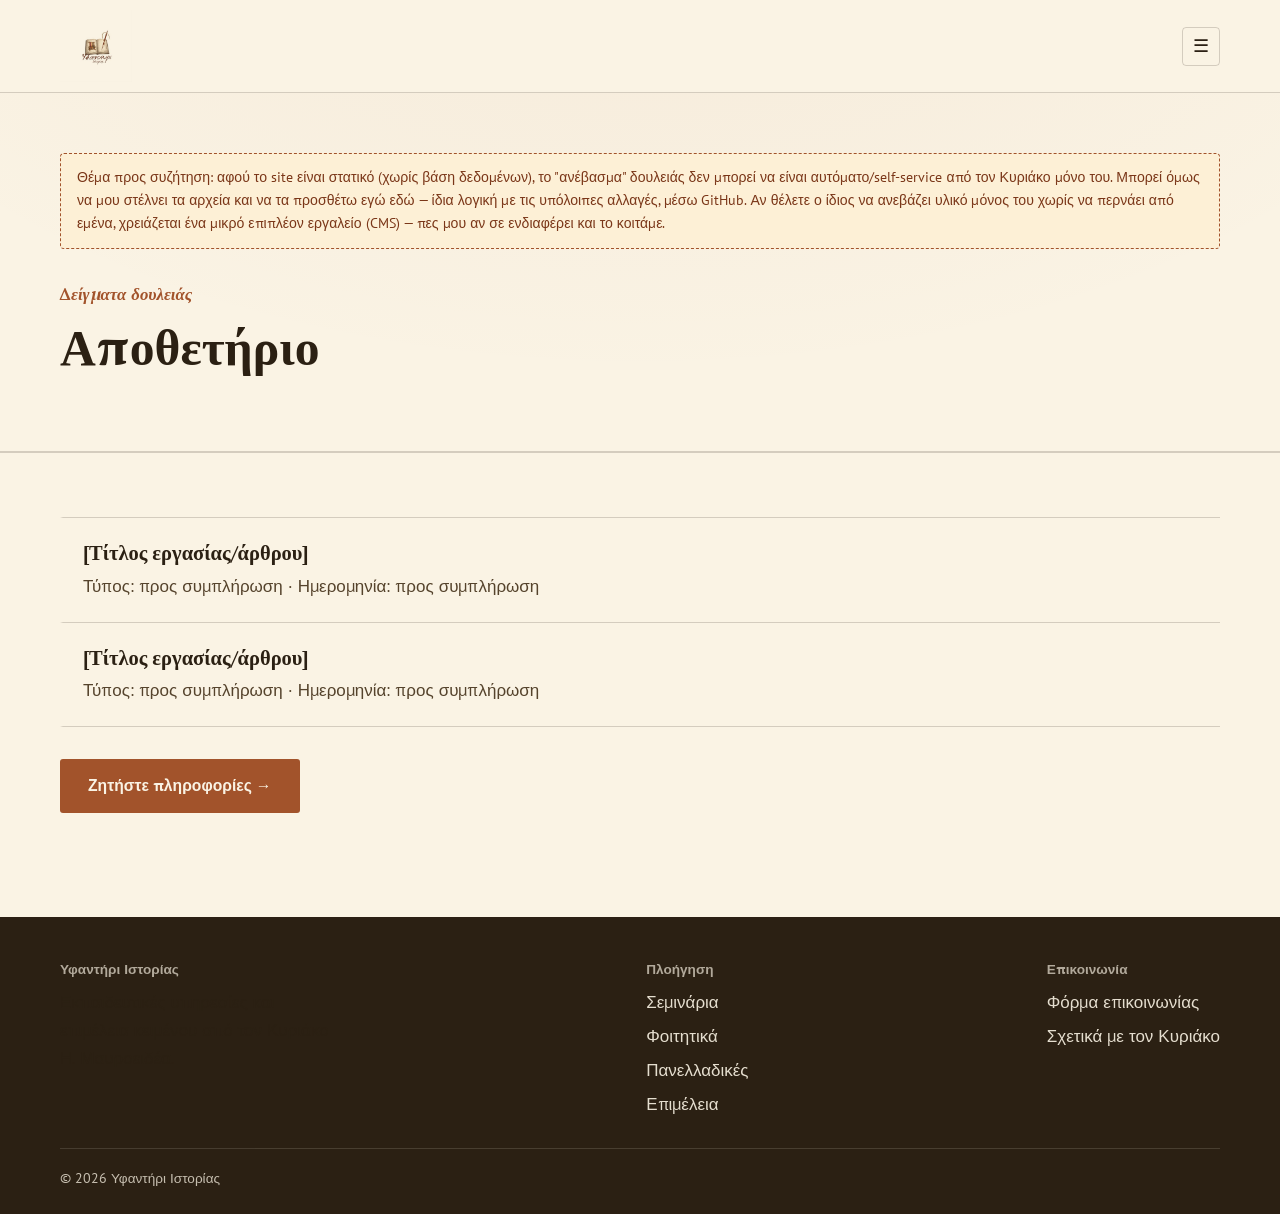
==== apothetirio.html @ 94cfaf32 "Add files via upload" ====
<!DOCTYPE html>
<html lang="el">
<head>
<meta charset="UTF-8">
<meta name="viewport" content="width=device-width, initial-scale=1.0">
<title>Αποθετήριο — Υφαντήρι Ιστορίας</title>
<meta name="description" content="Δείγματα δουλειάς: εργασίες, άρθρα και κείμενα.">
<link rel="preconnect" href="https://fonts.googleapis.com">
<link href="https://fonts.googleapis.com/css2?family=PT+Serif:ital,wght@0,400;0,700;1,400&family=PT+Sans:wght@400;500;700&display=swap" rel="stylesheet">
<link rel="stylesheet" href="css/style.css">
</head>
<body>

<div id="nav-placeholder"></div>

<section class="page-hero">
  <div class="container">
    <div class="demo-note">
      Θέμα προς συζήτηση: αφού το site είναι στατικό (χωρίς βάση δεδομένων), το "ανέβασμα" δουλειάς δεν μπορεί να είναι αυτόματο/self-service από τον Κυριάκο μόνο του. Μπορεί όμως να μου στέλνει τα αρχεία και να τα προσθέτω εγώ εδώ — ίδια λογική με τις υπόλοιπες αλλαγές, μέσω GitHub. Αν θέλετε ο ίδιος να ανεβάζει υλικό μόνος του χωρίς να περνάει από εμένα, χρειάζεται ένα μικρό επιπλέον εργαλείο (CMS) — πες μου αν σε ενδιαφέρει και το κοιτάμε.
    </div>
    <p class="eyebrow">Δείγματα δουλειάς</p>
    <h1>Αποθετήριο</h1>
  </div>
</section>

<section>
  <div class="container">
    <ul class="plain-list">
      <li>
        <h3>[Τίτλος εργασίας/άρθρου]</h3>
        <p>Τύπος: προς συμπλήρωση · Ημερομηνία: προς συμπλήρωση</p>
      </li>
      <li>
        <h3>[Τίτλος εργασίας/άρθρου]</h3>
        <p>Τύπος: προς συμπλήρωση · Ημερομηνία: προς συμπλήρωση</p>
      </li>
    </ul>
    <div style="margin-top: 32px;">
      <a href="epikoinonia.html" class="btn">Ζητήστε πληροφορίες →</a>
    </div>
  </div>
</section>

<div id="footer-placeholder"></div>

<script src="js/nav.js"></script>
<script src="js/footer.js"></script>
</body>
</html>
---- css/style.css ----
/* =========================================================
   ΥΦΑΝΤΗΡΙ ΙΣΤΟΡΙΑΣ — shared stylesheet (v2)
   Fonts: PT Serif + PT Sans — matched superfamily, full Greek
   glyph coverage (fixes inconsistent letterforms).
   ========================================================= */

:root {
  --paper: #FAF3E4;        /* lighter parchment background */
  --paper-deep: #F0E2C4;   /* secondary background / bands */
  --ink: #2B2013;          /* darker, higher-contrast text */
  --ink-soft: #55432C;     /* secondary text — still readable */
  --accent: #A2532B;       /* vivid warm rust/terracotta */
  --accent-deep: #7A3618;  /* hover / active states */
  --line: rgba(43, 32, 19, 0.18);

  --font-head: "PT Serif", Georgia, serif;
  --font-body: "PT Sans", -apple-system, "Segoe UI", sans-serif;

  --max-width: 1240px;
}

* { box-sizing: border-box; }
html { scroll-behavior: smooth; }

body {
  margin: 0;
  background: var(--paper);
  background-image: radial-gradient(ellipse 900px 500px at 50% -10%, rgba(162, 83, 43, 0.06), transparent);
  color: var(--ink);
  font-family: var(--font-body);
  font-size: 17px;
  line-height: 1.65;
  -webkit-font-smoothing: antialiased;
}

img { max-width: 100%; display: block; }

a { color: var(--accent); text-decoration: none; }
a:hover { color: var(--accent-deep); }

h1, h2, h3 {
  font-family: var(--font-head);
  font-weight: 700;
  color: var(--ink);
  line-height: 1.25;
  margin: 0 0 0.6em;
}
h1 { font-size: clamp(2.1rem, 4vw, 3.1rem); }
h2 { font-size: clamp(1.5rem, 3vw, 2.1rem); }
h3 { font-size: 1.28rem; }

p { margin: 0 0 1.1em; max-width: 70ch; color: var(--ink); }

.container {
  max-width: var(--max-width);
  margin: 0 auto;
  padding: 0 40px;
}
@media (max-width: 720px) {
  .container { padding: 0 22px; }
}

a:focus-visible, button:focus-visible {
  outline: 2px solid var(--accent);
  outline-offset: 3px;
}

/* ---------------- ORNAMENTAL DIVIDER ---------------- */

.flourish {
  display: flex;
  align-items: center;
  justify-content: center;
  gap: 14px;
  margin: 0;
  padding: 0;
  color: var(--accent);
}
.flourish::before, .flourish::after {
  content: "";
  height: 1px;
  width: 64px;
  background: var(--line);
}
.flourish span {
  font-size: 0.9rem;
  transform: rotate(45deg);
  display: inline-block;
}

/* ---------------- NAV ---------------- */

.site-header {
  background: var(--paper);
  border-bottom: 1px solid var(--line);
  position: sticky;
  top: 0;
  z-index: 100;
}

.nav-wrap {
  max-width: var(--max-width);
  margin: 0 auto;
  padding: 10px 40px;
  display: flex;
  align-items: center;
  justify-content: space-between;
  gap: 20px;
}

.nav-logo {
  display: flex;
  align-items: center;
  gap: 10px;
  flex-shrink: 0;
}
.nav-logo img {
  height: 104px;
  width: auto;
  mix-blend-mode: multiply; /* blends a white logo background into the parchment */
}

.nav-links {
  display: flex;
  align-items: center;
  gap: 2px;
  flex-wrap: nowrap;
  list-style: none;
  margin: 0;
  padding: 0;
}

.nav-links a {
  display: inline-block;
  white-space: nowrap;
  padding: 9px 11px;
  color: var(--ink);
  font-size: 1.15rem;
  font-weight: 500;
  border-radius: 3px;
  transition: color 0.15s ease, background 0.15s ease;
}
.nav-links a:hover { color: var(--accent-deep); background: var(--paper-deep); }
.nav-links a.active { color: var(--accent); font-weight: 700; }

.nav-toggle {
  display: none;
  background: none;
  border: 1px solid var(--line);
  border-radius: 4px;
  padding: 8px 10px;
  cursor: pointer;
  color: var(--ink);
  font-size: 1.1rem;
}

@media (max-width: 1400px) {
  .nav-toggle { display: block; }
  .nav-links {
    display: none;
    position: absolute;
    top: 100%;
    left: 0;
    right: 0;
    background: var(--paper);
    border-bottom: 1px solid var(--line);
    flex-direction: column;
    align-items: stretch;
    flex-wrap: wrap;
    padding: 8px 40px 16px;
  }
  .nav-links.open { display: flex; }
  .nav-links a { padding: 13px 8px; border-bottom: 1px solid var(--line); }
  .nav-logo img { height: 72px; }
}

/* ---------------- HERO ---------------- */

.hero { padding: 80px 0 60px; border-bottom: 1px solid var(--line); }
.hero .eyebrow {
  color: var(--accent);
  font-family: var(--font-head);
  font-style: italic;
  font-weight: 700;
  font-size: 1.1rem;
  margin-bottom: 0.5em;
}
.hero p.lede { font-size: 1.2rem; color: var(--ink-soft); max-width: 64ch; }

.page-hero { padding: 60px 0 44px; border-bottom: 1px solid var(--line); }
.page-hero .eyebrow {
  color: var(--accent);
  font-family: var(--font-head);
  font-style: italic;
  font-weight: 700;
  font-size: 1.05rem;
  margin-bottom: 0.4em;
}
.page-hero p.lede { font-size: 1.15rem; color: var(--ink-soft); max-width: 64ch; }

/* ---------------- SECTIONS ---------------- */

section { padding: 64px 0; }
section.band { background: var(--paper-deep); }
section + section { border-top: 1px solid var(--line); }

.rule { border: none; border-top: 1px solid var(--line); margin: 44px 0; }

/* drop cap for editorial feel on longer intro paragraphs */
.lead-para::first-letter {
  font-family: var(--font-head);
  font-weight: 700;
  font-size: 3.4em;
  float: left;
  line-height: 0.85;
  padding-right: 10px;
  padding-top: 4px;
  color: var(--accent);
}

/* ---------------- CARDS / LIST BLOCKS ---------------- */

.plain-list { list-style: none; margin: 0; padding: 0; }
.plain-list li {
  padding: 22px 0 22px 20px;
  border-top: 1px solid var(--line);
  border-left: 3px solid transparent;
  transition: border-color 0.15s ease, background 0.15s ease;
}
.plain-list li:last-child { border-bottom: 1px solid var(--line); }
.plain-list li:hover { border-left-color: var(--accent); background: rgba(162, 83, 43, 0.04); }
.plain-list h3 { margin-bottom: 0.3em; }
.plain-list h3 a { color: var(--ink); }
.plain-list h3 a:hover { color: var(--accent-deep); }
.plain-list p { margin-bottom: 0; color: var(--ink-soft); }

.two-col { display: grid; grid-template-columns: 1fr 1fr; gap: 56px; }
@media (max-width: 720px) { .two-col { grid-template-columns: 1fr; gap: 32px; } }

/* ---------------- BUTTONS ---------------- */

.btn {
  display: inline-block;
  padding: 14px 28px;
  background: var(--accent);
  color: var(--paper);
  border-radius: 3px;
  font-weight: 700;
  font-size: 0.98rem;
  border: none;
  cursor: pointer;
  transition: background 0.15s ease, transform 0.1s ease;
}
.btn:hover { background: var(--accent-deep); color: var(--paper); transform: translateY(-1px); }

.btn-outline {
  display: inline-block;
  padding: 13px 27px;
  background: transparent;
  color: var(--accent-deep);
  border: 1.5px solid var(--accent);
  border-radius: 3px;
  font-weight: 700;
  font-size: 0.98rem;
}
.btn-outline:hover { background: var(--accent); color: var(--paper); }

/* ---------------- FORM (contact) ---------------- */

.form-field { margin-bottom: 20px; }
.form-field label { display: block; margin-bottom: 6px; font-size: 0.9rem; color: var(--ink-soft); font-weight: 700; }
.form-field input, .form-field textarea {
  width: 100%;
  padding: 12px 14px;
  border: 1px solid var(--line);
  border-radius: 3px;
  background: var(--paper);
  color: var(--ink);
  font-family: var(--font-body);
  font-size: 1rem;
}
.form-field input:focus, .form-field textarea:focus { outline: none; border-color: var(--accent); }

/* ---------------- FOOTER ---------------- */

.site-footer { background: var(--ink); color: var(--paper); padding: 44px 0 24px; margin-top: 40px; position: relative; }
.site-footer a { color: var(--paper); opacity: 0.9; }
.site-footer a:hover { opacity: 1; }
.footer-grid { display: flex; flex-wrap: wrap; justify-content: space-between; gap: 24px; margin-bottom: 24px; }
.footer-grid h3 { font-family: var(--font-body); font-size: 0.85rem; color: var(--paper); opacity: 0.65; margin-bottom: 10px; font-weight: 700; }
.footer-nav { list-style: none; padding: 0; margin: 0; }
.footer-nav li { margin-bottom: 6px; }
.footer-bottom {
  border-top: 1px solid rgba(250, 243, 228, 0.18);
  padding-top: 18px;
  font-size: 0.85rem;
  opacity: 0.75;
  display: flex;
  justify-content: space-between;
  flex-wrap: wrap;
  gap: 8px;
}

.flt-signature {
  position: absolute;
  bottom: 10px;
  right: 40px;
  font-size: 12px;
  font-family: var(--font-body);
  color: #fff;
  opacity: 0.75;
  z-index: 2;
}
.flt-signature span {
  background: linear-gradient(90deg, #E14D4D, #8B1E3F);
  -webkit-background-clip: text;
  background-clip: text;
  color: transparent;
  font-weight: 700;
}

/* ---------------- PLACEHOLDER NOTE ---------------- */

.demo-note {
  background: #FDF0D6;
  border: 1px dashed var(--accent);
  color: var(--accent-deep);
  padding: 12px 16px;
  border-radius: 4px;
  font-size: 0.88rem;
  margin-bottom: 32px;
}
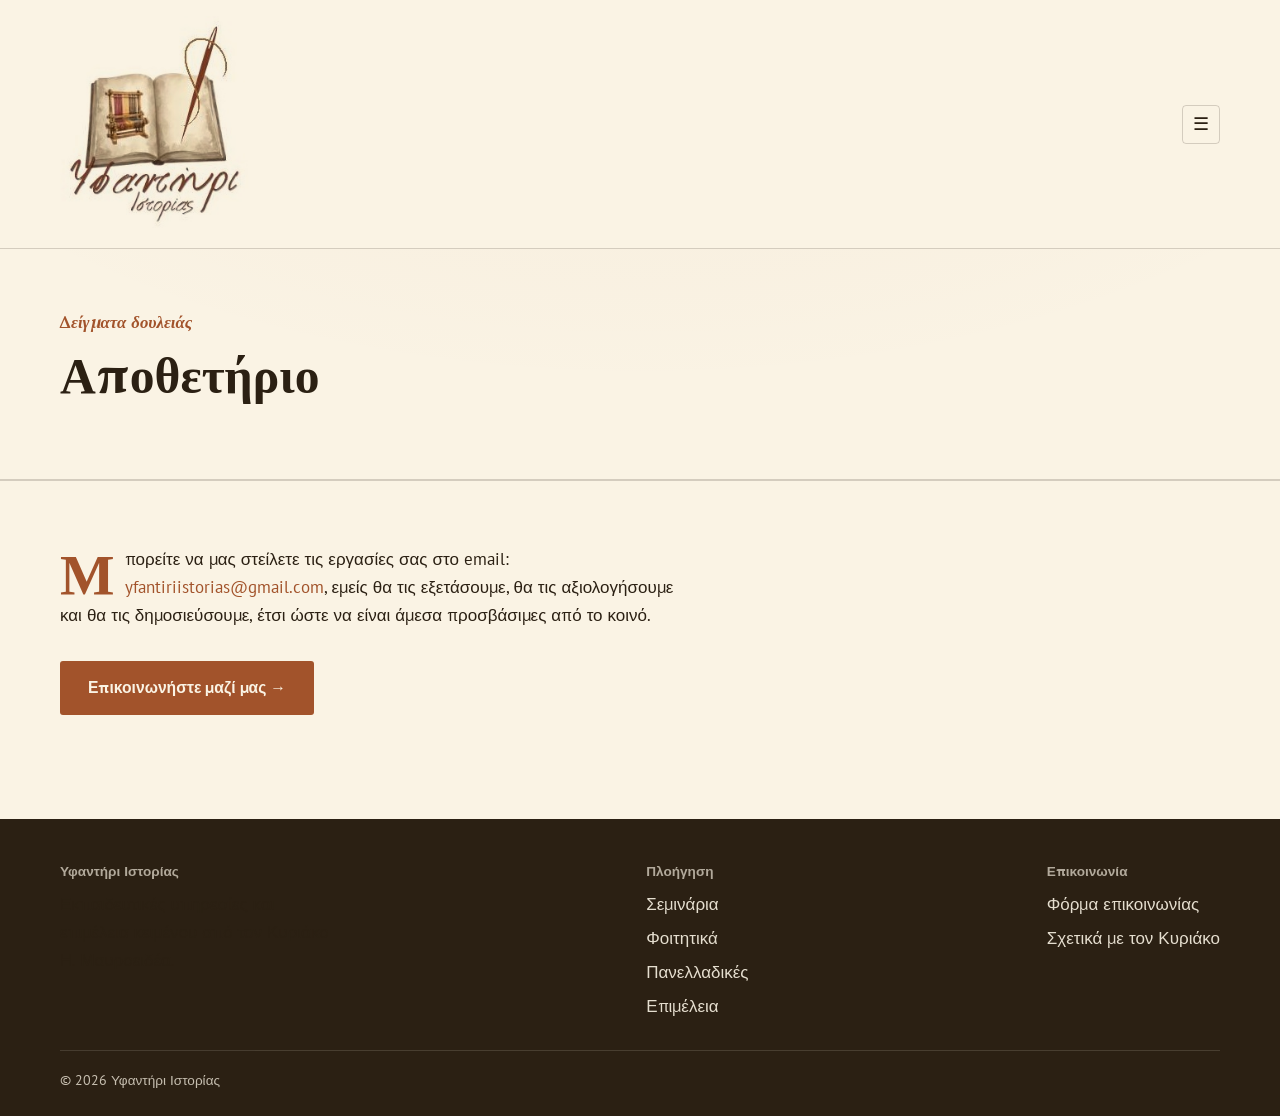
==== commit 6ae26674: "Remove demo notes, connect contact email" ====
--- a/apothetirio.html
+++ b/apothetirio.html
@@ -15,9 +15,6 @@
 
 <section class="page-hero">
   <div class="container">
-    <div class="demo-note">
-      Θέμα προς συζήτηση: αφού το site είναι στατικό (χωρίς βάση δεδομένων), το "ανέβασμα" δουλειάς δεν μπορεί να είναι αυτόματο/self-service από τον Κυριάκο μόνο του. Μπορεί όμως να μου στέλνει τα αρχεία και να τα προσθέτω εγώ εδώ — ίδια λογική με τις υπόλοιπες αλλαγές, μέσω GitHub. Αν θέλετε ο ίδιος να ανεβάζει υλικό μόνος του χωρίς να περνάει από εμένα, χρειάζεται ένα μικρό επιπλέον εργαλείο (CMS) — πες μου αν σε ενδιαφέρει και το κοιτάμε.
-    </div>
     <p class="eyebrow">Δείγματα δουλειάς</p>
     <h1>Αποθετήριο</h1>
   </div>
@@ -25,18 +22,14 @@
 
 <section>
   <div class="container">
-    <ul class="plain-list">
-      <li>
-        <h3>[Τίτλος εργασίας/άρθρου]</h3>
-        <p>Τύπος: προς συμπλήρωση · Ημερομηνία: προς συμπλήρωση</p>
-      </li>
-      <li>
-        <h3>[Τίτλος εργασίας/άρθρου]</h3>
-        <p>Τύπος: προς συμπλήρωση · Ημερομηνία: προς συμπλήρωση</p>
-      </li>
-    </ul>
+    <p class="lead-para">
+      Μπορείτε να μας στείλετε τις εργασίες σας στο email:
+      <a href="mailto:yfantiriistorias@gmail.com">yfantiriistorias@gmail.com</a>,
+      εμείς θα τις εξετάσουμε, θα τις αξιολογήσουμε και θα τις δημοσιεύσουμε,
+      έτσι ώστε να είναι άμεσα προσβάσιμες από το κοινό.
+    </p>
     <div style="margin-top: 32px;">
-      <a href="epikoinonia.html" class="btn">Ζητήστε πληροφορίες →</a>
+      <a href="epikoinonia.html" class="btn">Επικοινωνήστε μαζί μας →</a>
     </div>
   </div>
 </section>
--- a/css/style.css
+++ b/css/style.css
@@ -101,7 +101,7 @@
 .nav-wrap {
   max-width: var(--max-width);
   margin: 0 auto;
-  padding: 10px 40px;
+  padding: 16px 40px;
   display: flex;
   align-items: center;
   justify-content: space-between;
@@ -115,7 +115,7 @@
   flex-shrink: 0;
 }
 .nav-logo img {
-  height: 104px;
+  height: 312px;
   width: auto;
   mix-blend-mode: multiply; /* blends a white logo background into the parchment */
 }
@@ -171,7 +171,7 @@
   }
   .nav-links.open { display: flex; }
   .nav-links a { padding: 13px 8px; border-bottom: 1px solid var(--line); }
-  .nav-logo img { height: 72px; }
+  .nav-logo img { height: 216px; }
 }
 
 /* ---------------- HERO ---------------- */
@@ -236,6 +236,40 @@
 
 .two-col { display: grid; grid-template-columns: 1fr 1fr; gap: 56px; }
 @media (max-width: 720px) { .two-col { grid-template-columns: 1fr; gap: 32px; } }
+
+/* ---------------- BOOK GRID ---------------- */
+
+.book-grid {
+  display: grid;
+  grid-template-columns: repeat(3, 1fr);
+  gap: 40px;
+  list-style: none;
+  margin: 0;
+  padding: 0;
+}
+@media (max-width: 860px) {
+  .book-grid { grid-template-columns: 1fr; max-width: 360px; margin: 0 auto; gap: 40px; }
+}
+.book-cover {
+  aspect-ratio: 2 / 3;
+  background: var(--paper-deep);
+  border: 1px solid var(--line);
+  border-radius: 4px;
+  box-shadow: 0 10px 24px rgba(43, 32, 19, 0.14);
+  overflow: hidden;
+  margin-bottom: 18px;
+  display: flex;
+  align-items: center;
+  justify-content: center;
+  padding: 10px;
+}
+.book-cover img {
+  width: 100%;
+  height: 100%;
+  object-fit: contain;
+}
+.book-card h3 { margin-bottom: 0.3em; }
+.book-card p { color: var(--ink-soft); margin-bottom: 0; }
 
 /* ---------------- BUTTONS ---------------- */
 
